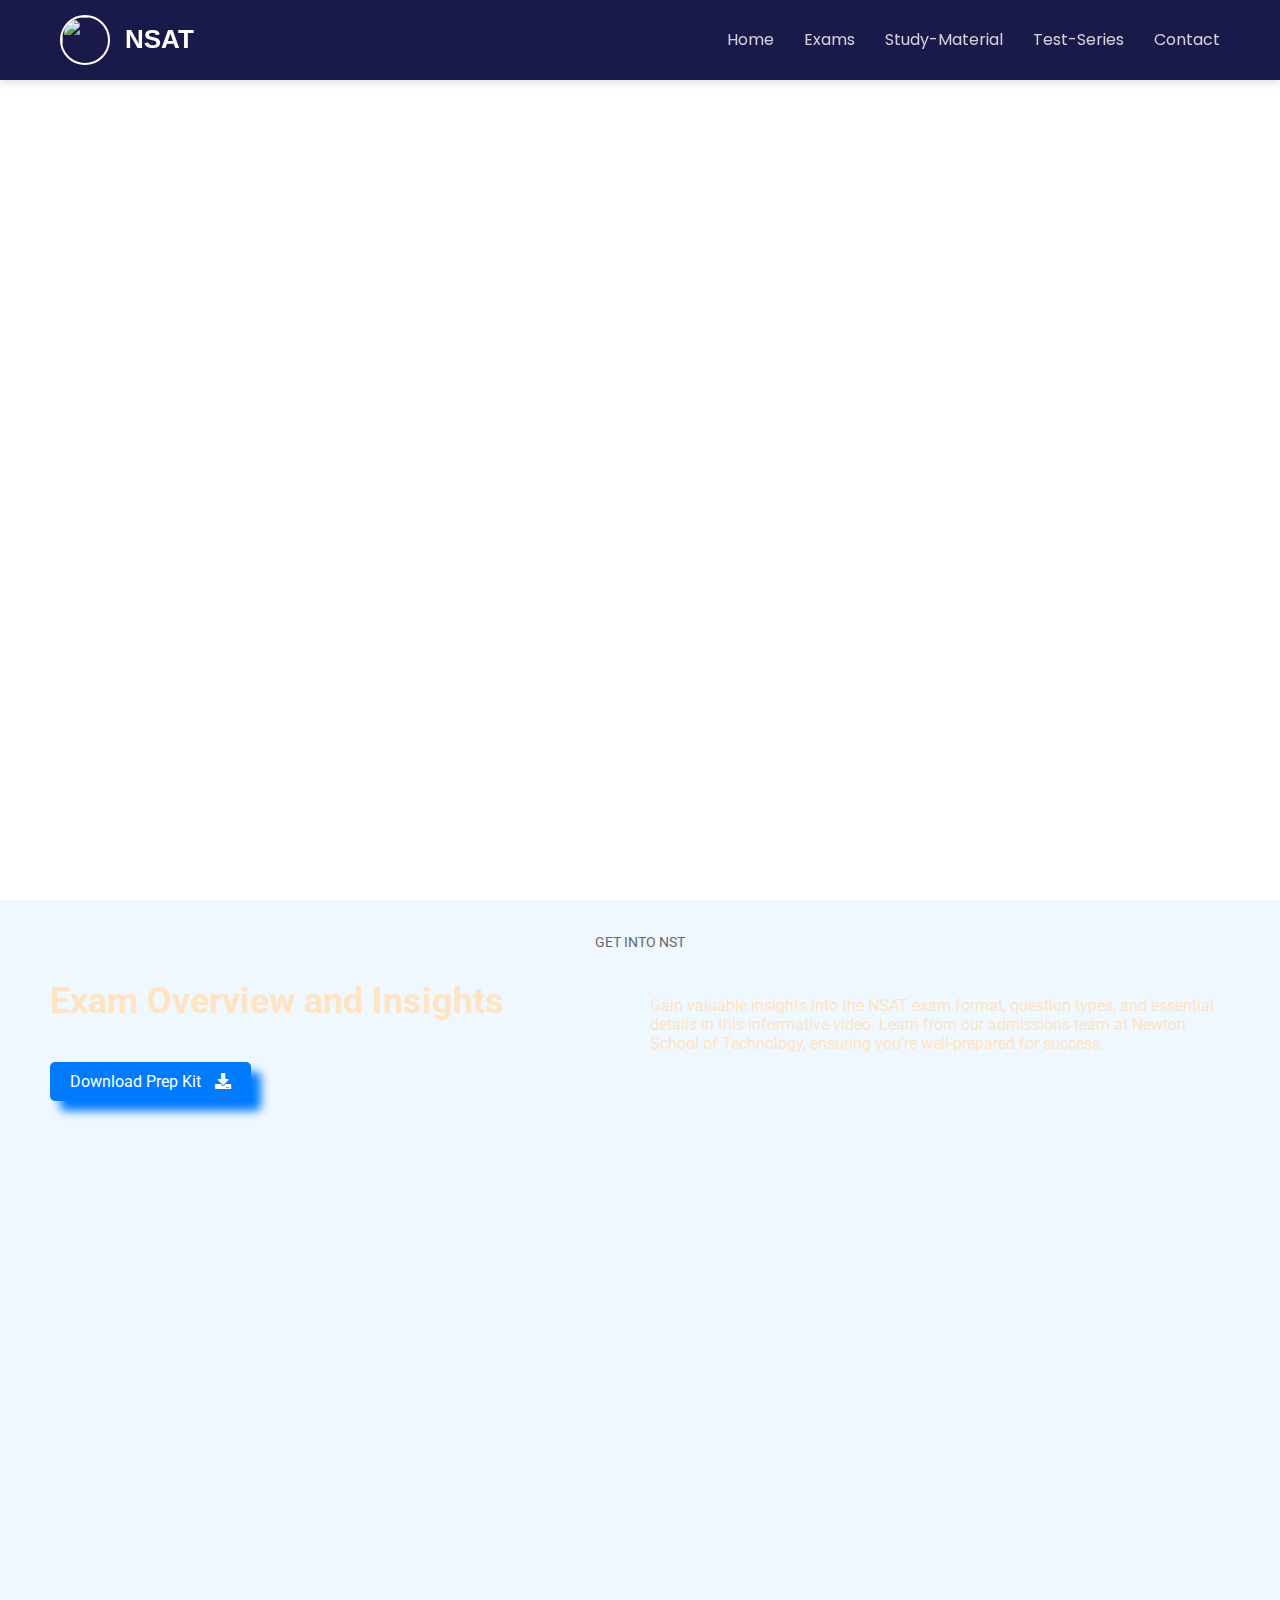
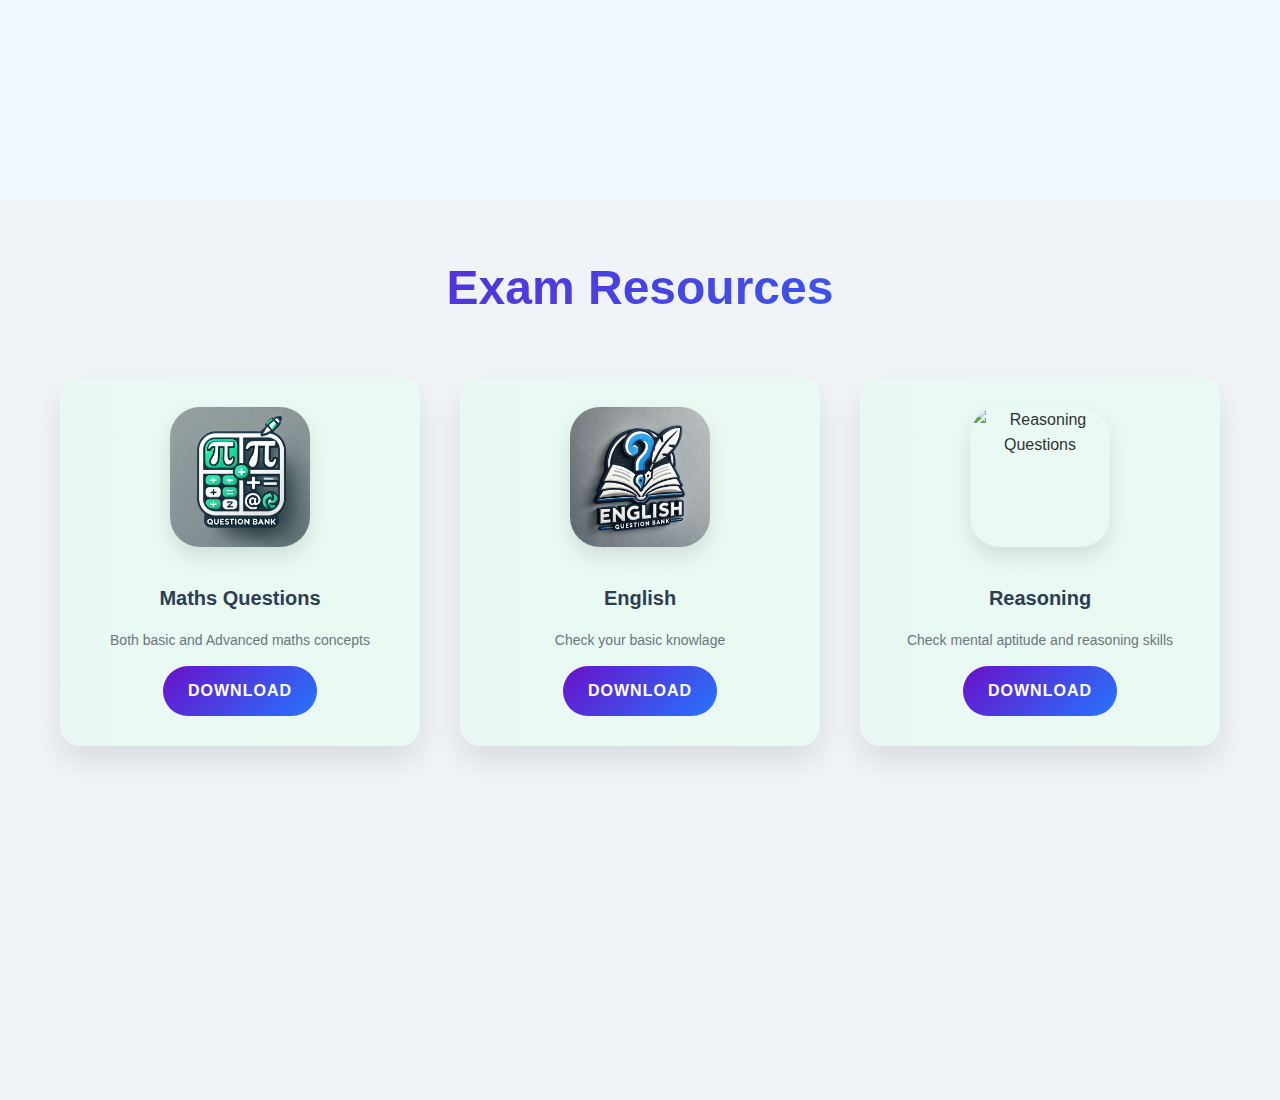
==== index.html @ 4c323e31 "dur kar diya logo ko" ====
<!DOCTYPE html>
<html lang="en">
<head>
    <meta charset="UTF-8">
    <meta name="viewport" content="width=device-width, initial-scale=1.0">
    <title>Exams</title>
    <link href="https://fonts.googleapis.com/css2?family=Poppins:wght@300;400;600&display=swap" rel="stylesheet">
    <link rel="stylesheet" href="styles.css">

</head>
<body>
    <section>
        <header>
            <nav class="navbar">
                <div class="navbar-content">
                    <div class="logo">
                        <img src="NST logo.png" class="logo-img">
                        NSAT
                    </div>
                    <div class="nav-links">
                        <a href="#">Home</a>
                        <div class="exams-link">
                            <a href="#">Exams</a>
                            <div class="exams-dropdown">
                                <a href="#">JEE</a>
                                <a href="#">NEET</a>
                                <a href="#">VITEE</a>
                                <a href="#">UGEE</a>
                                <a href="#">Scalar</a>
                                <a href="#">Other Exams</a>
                            </div>
                        </div>
                        <div class="exams-link">
                            <a href="#">Study-Material</a>
                            <div class="exams-dropdown">
                                <a href="#">Maths</a>
                                <a href="#">English</a>
                                <a href="#">Reasoning</a>
                                <a href="#">Physics</a>
                                <a href="#">Chemistry</a>
                            </div>
                        </div>
                        <a href="#">Test-Series</a>
                        <a href="contact.html">Contact</a>
                    </div>
                </div>
            </nav>
            <video autoplay muted loop id="video1">
                <source src="27725-365890983.mp4" type="video/mp4">
            </video>
        </header>
        <h1 class="title">Hola Future Engineers</h1>
    </section>
    <section>
        <iframe src="page2.html"></iframe>
    </section>
    <section>
        <iframe src="page3.html"></iframe>
    </section>
</body>
</html>
---- styles.css ----
* {
    margin: 0;
    padding: 0;
    box-sizing: border-box;
}
body {
    font-family: 'Poppins', sans-serif;
    color: #333;
    line-height: 1.6;
}
.navbar {
    background-color: #1a1a4a;
    box-shadow: 0 4px 6px rgba(0,0,0,0.1);
    position: fixed;
    width: 100%;
    top: 0;
    left: 0;
    z-index: 1000;
}
.navbar-content {
    max-width: 1200px;
    margin: 0 auto;
    display: flex;
    justify-content: space-between;
    align-items: center;
    padding: 15px 20px;
}
.logo {
    display: flex;
    align-items: center;
    gap: 15px;
    color: white;
    font-weight: 600;
    font-size: 26px;
    font-family: Arial;
}
.logo-img {
    width: 50px;
    height: 50px;
    border-radius: 50%;
    object-fit: cover;
    border: 2px solid white;
}
.nav-links {
    display: flex;
    align-items: center;
    gap: 30px;
    
}
.nav-links > div {
    position: relative;
}
.nav-links a {
    color: rgba(255,255,255,0.8);
    text-decoration: none;
    font-weight: 400;
    transition: all 0.3s ease;
    position: relative;
    padding: 10px 0;
}
.nav-links a:hover {
    color: white;
}
.nav-links a::after {
    content: '';
    position: absolute;
    width: 0;
    height: 2px;
    bottom: 0;
    left: 50%;
    background-color: #4CAF50;
    transition: all 0.3s ease;
}
.nav-links a:hover::after {
    width: 100%;
    left: 0;
}
.exams-dropdown {
    display: none;
    position: absolute;
    top: 100%;
    left: 0;
    min-width: 220px;
    background-color: white;
    border-radius: 10px;
    box-shadow: 0 10px 20px rgba(0,0,0,0.15);
    overflow: hidden;
    animation: dropdown-slide 0.3s ease;
    transform-origin: top center;
    z-index: 1000;

}
@keyframes dropdown-slide {
    from {
        opacity: 0;
        transform: scaleY(0.8);
    }
    to {
        opacity: 1;
        transform: scaleY(1);
    }
}
.nav-links .exams-link:hover .exams-dropdown {
    display: block;
}
.exams-dropdown a {
    display: flex;
    align-items: center;
    padding: 12px 20px;
    color: #333;
    transition: all 0.3s ease;
    text-decoration: none;
}
.exams-dropdown a:hover {
    background-color: #f0f0f0;
    color: #1a1a4a;
}
.exams-dropdown a::after {
    display: none;
}
#video1 {
    position: fixed;
    right: 0;
    bottom: 0;
    min-width: 100%;
    min-height: 100%;
    z-index: -1;
}
.title {
    position: absolute;
    top: 50%;
    left: 50%;
    transform: translate(-50%, -50%);
    font-size: 130px;
    -webkit-text-stroke: 1px #fff;
    color: transparent;
    background-image: linear-gradient(#fff, #fff);
    background-repeat: no-repeat;
    background-clip:text;
    background-position: -750px 0;
    animation: backcolor 5s linear infinite alternate;
}
@keyframes backcolor { 
    100% { background-position: 750px 0; } 
}
section {
    height: 100vh; /* Full screen height for smooth scrolling */
    display: flex;
    align-items: center;
    justify-content: center;
    scroll-snap-align: start;
}
html {
    scroll-snap-type: y mandatory; /* Enable scroll snapping */
    scroll-behavior: smooth;
}
iframe {
    width: 100%;
    height: 100vh;
    border: none;
}
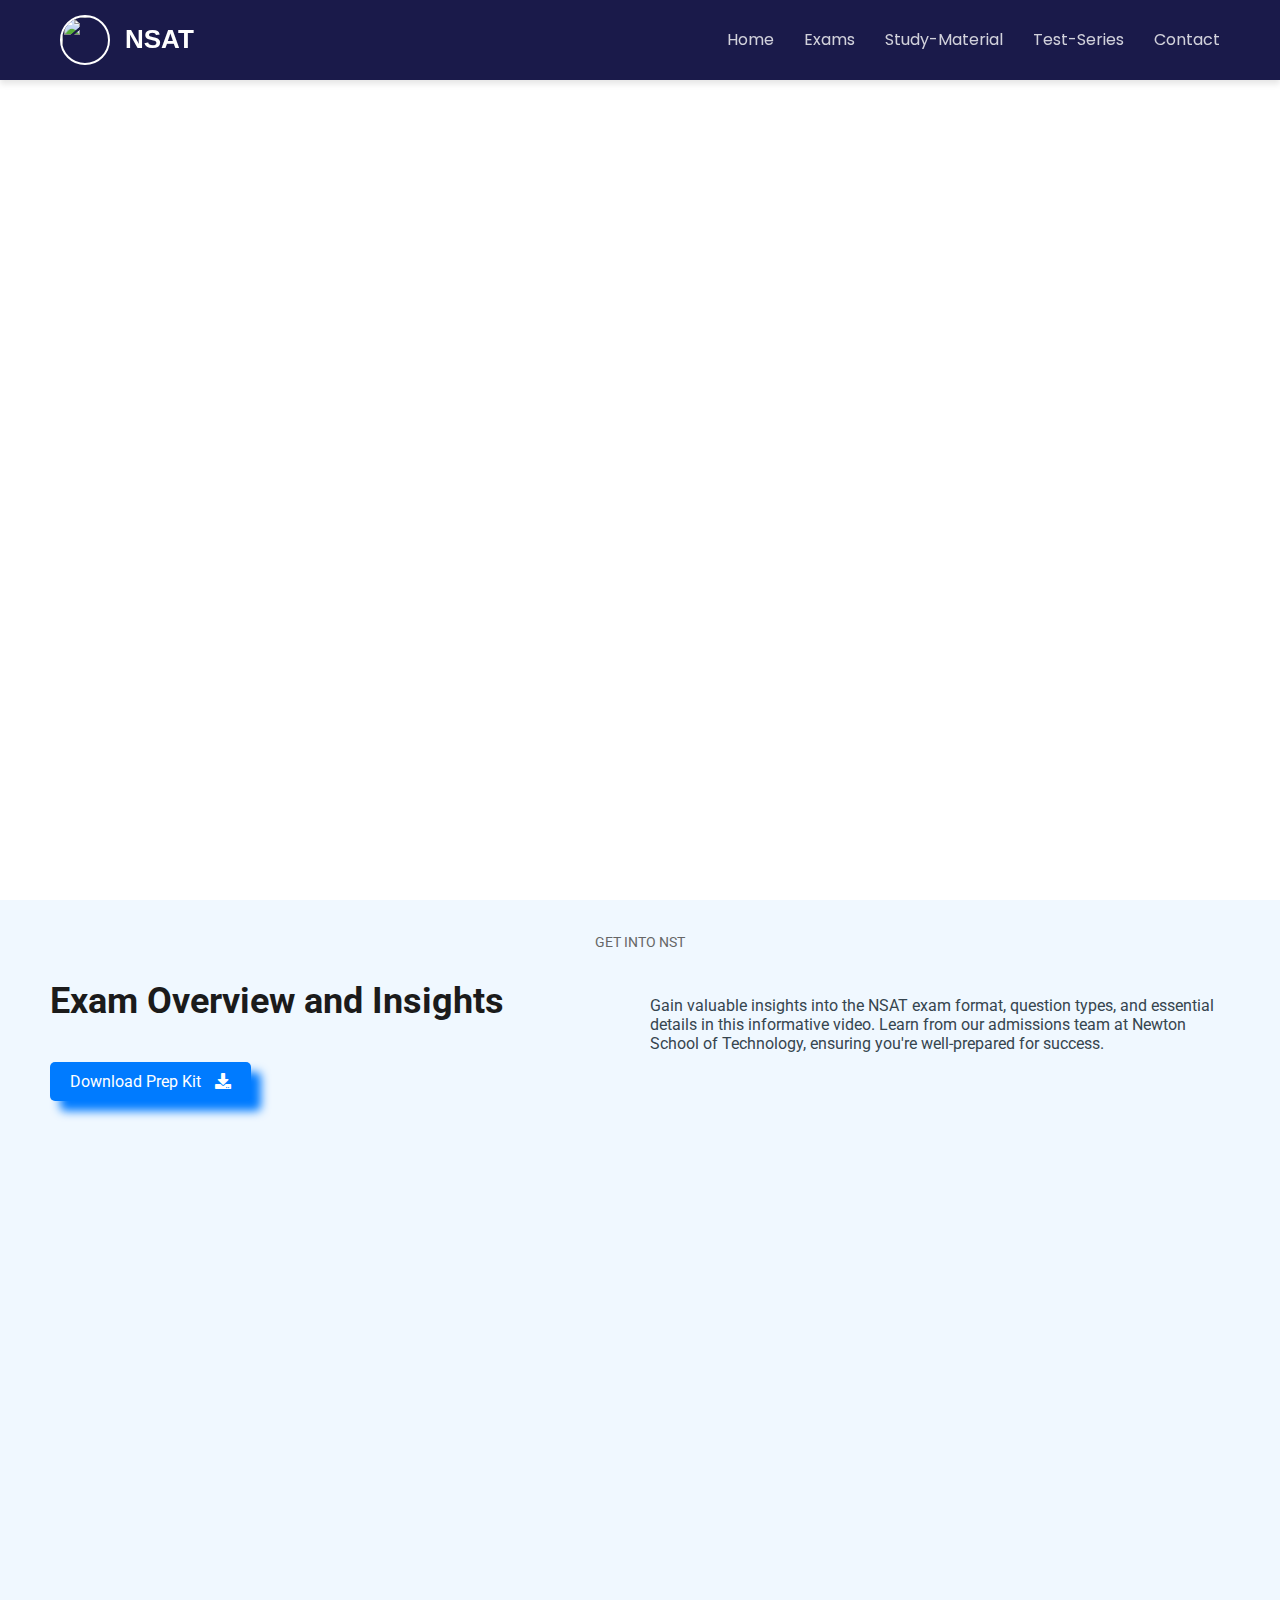
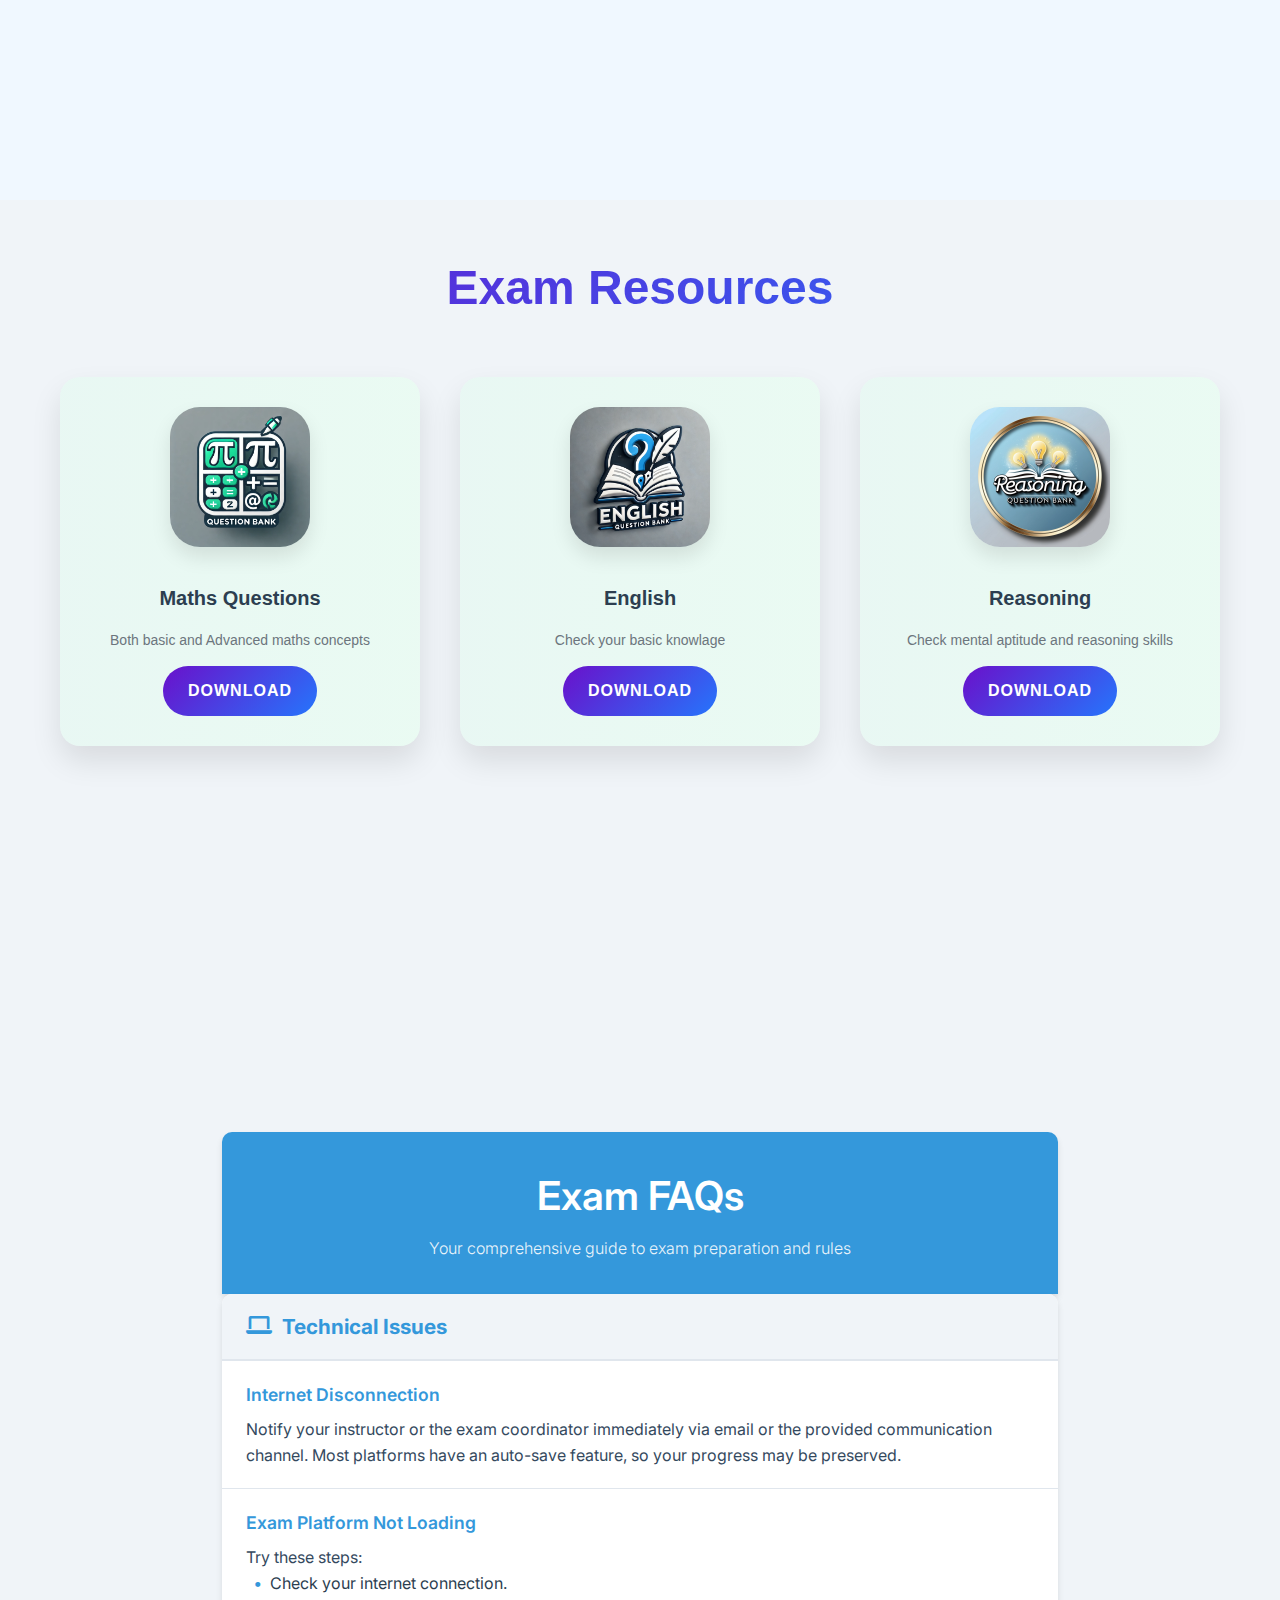
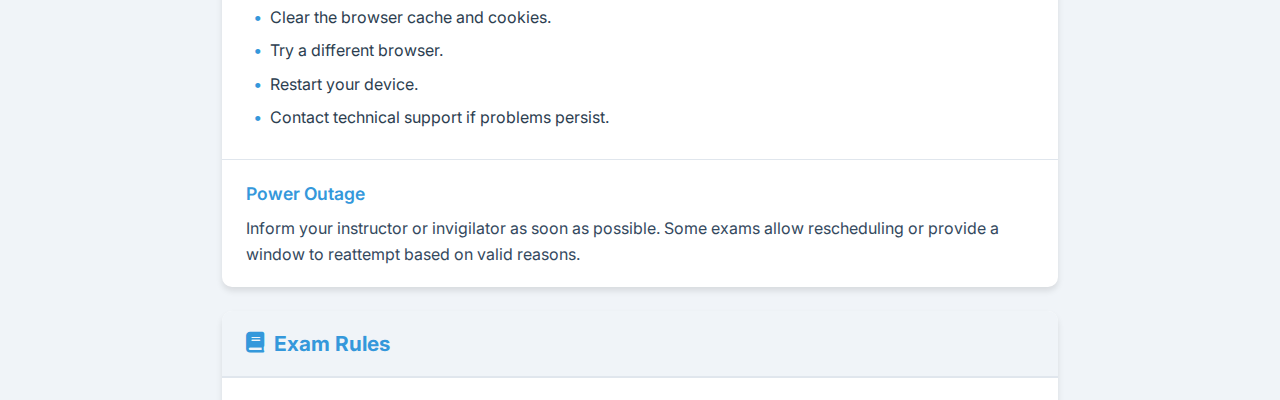
==== commit 913f39cf: "addend new things" ====
--- a/index.html
+++ b/index.html
@@ -9,6 +9,7 @@
 
 </head>
 <body>
+    <!-- First Section: Content from index.html -->
     <section>
         <header>
             <nav class="navbar">
@@ -22,12 +23,11 @@
                         <div class="exams-link">
                             <a href="#">Exams</a>
                             <div class="exams-dropdown">
-                                <a href="#">JEE</a>
-                                <a href="#">NEET</a>
-                                <a href="#">VITEE</a>
-                                <a href="#">UGEE</a>
-                                <a href="#">Scalar</a>
-                                <a href="#">Other Exams</a>
+                                <a href="comming_soon1.html">JEE</a>
+                                <a href="comming_soon1.html">NEET</a>
+                                <a href="comming_soon1.html">VITEE</a>
+                                <a href="comming_soon1.html">UGEE</a>
+                                <a href="comming_soon1.html">Other Exams</a>
                             </div>
                         </div>
                         <div class="exams-link">
@@ -51,11 +51,17 @@
         </header>
         <h1 class="title">Hola Future Engineers</h1>
     </section>
+
+    <!-- Second Section: Embeds page2.html -->
     <section>
         <iframe src="page2.html"></iframe>
     </section>
     <section>
         <iframe src="page3.html"></iframe>
     </section>
+    <section>
+        <iframe src="page4.html"></iframe>
+    </section>
+    
 </body>
 </html>
--- a/styles.css
+++ b/styles.css
@@ -134,7 +134,7 @@
     font-size: 130px;
     -webkit-text-stroke: 1px #fff;
     color: transparent;
-    background-image: linear-gradient(#fff, #fff);
+    background-image: linear-gradient(#FFFFF0,#FFFDD0);
     background-repeat: no-repeat;
     background-clip:text;
     background-position: -750px 0;
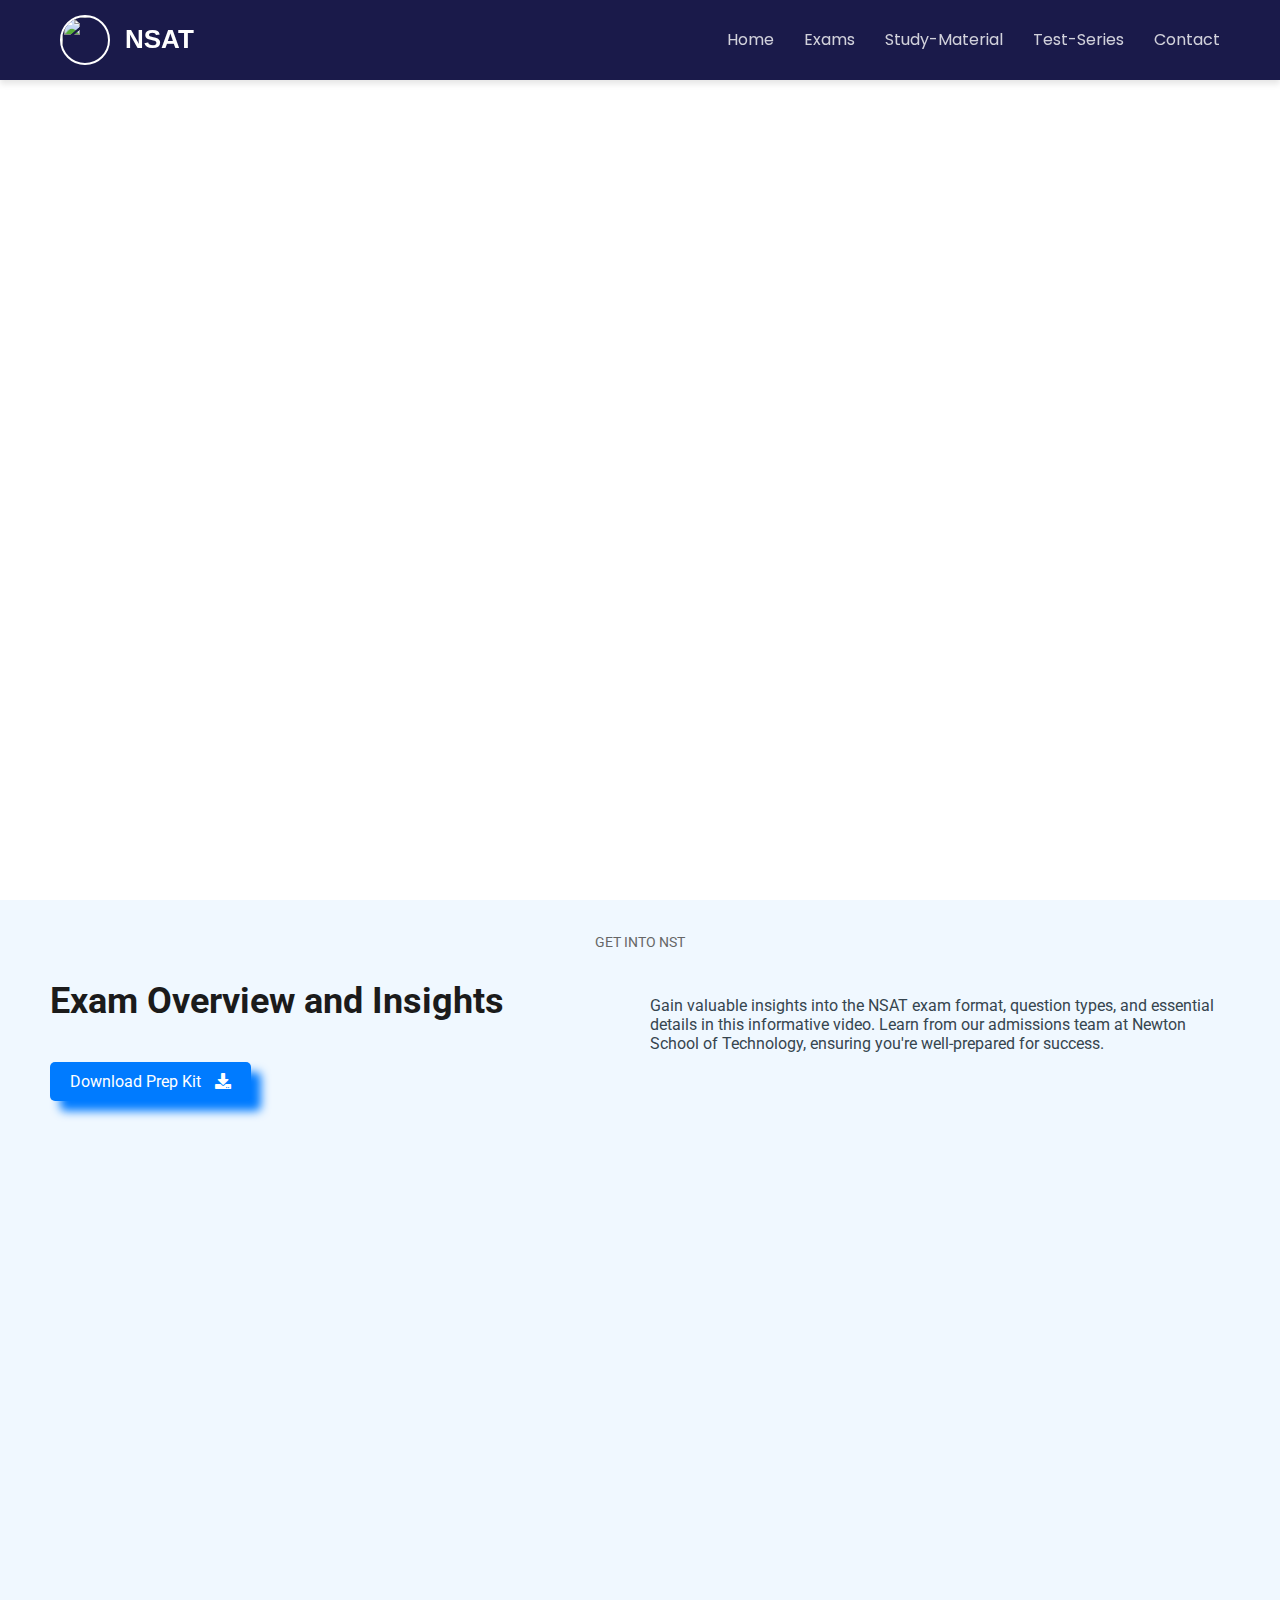
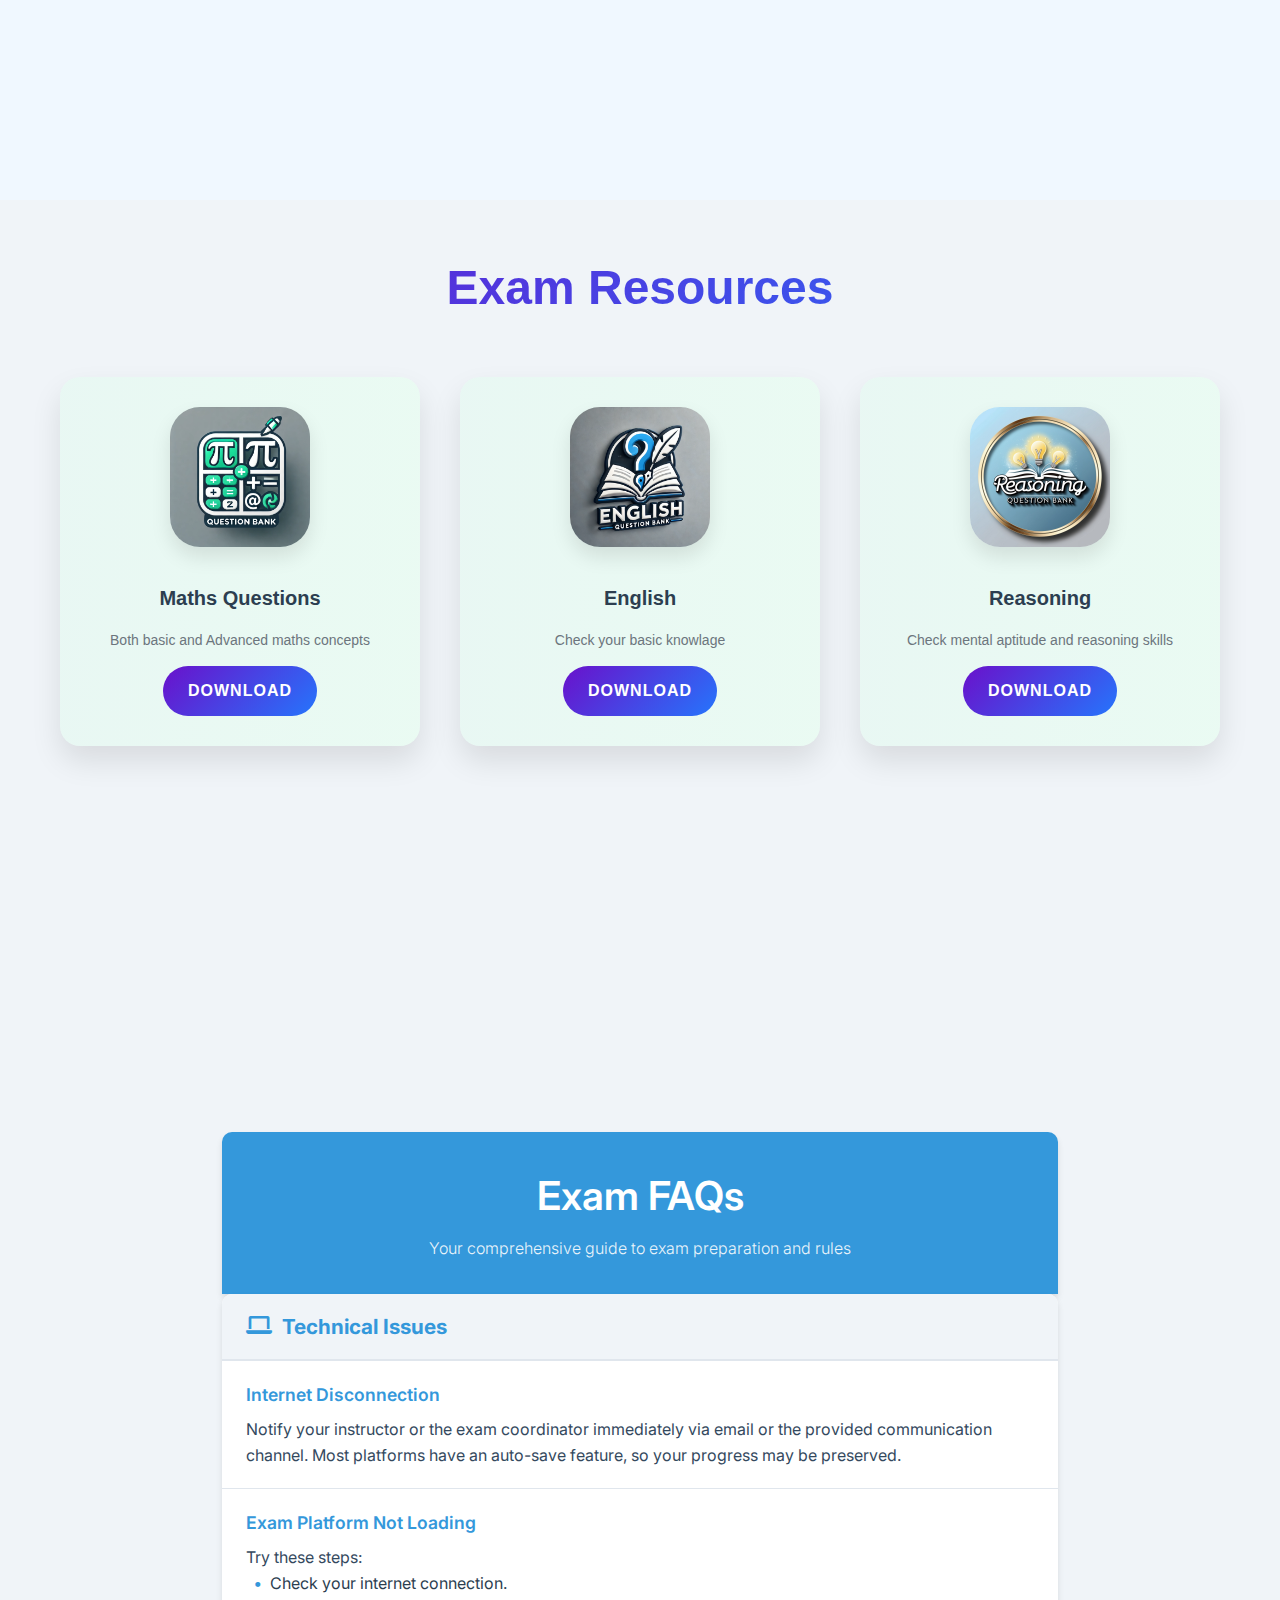
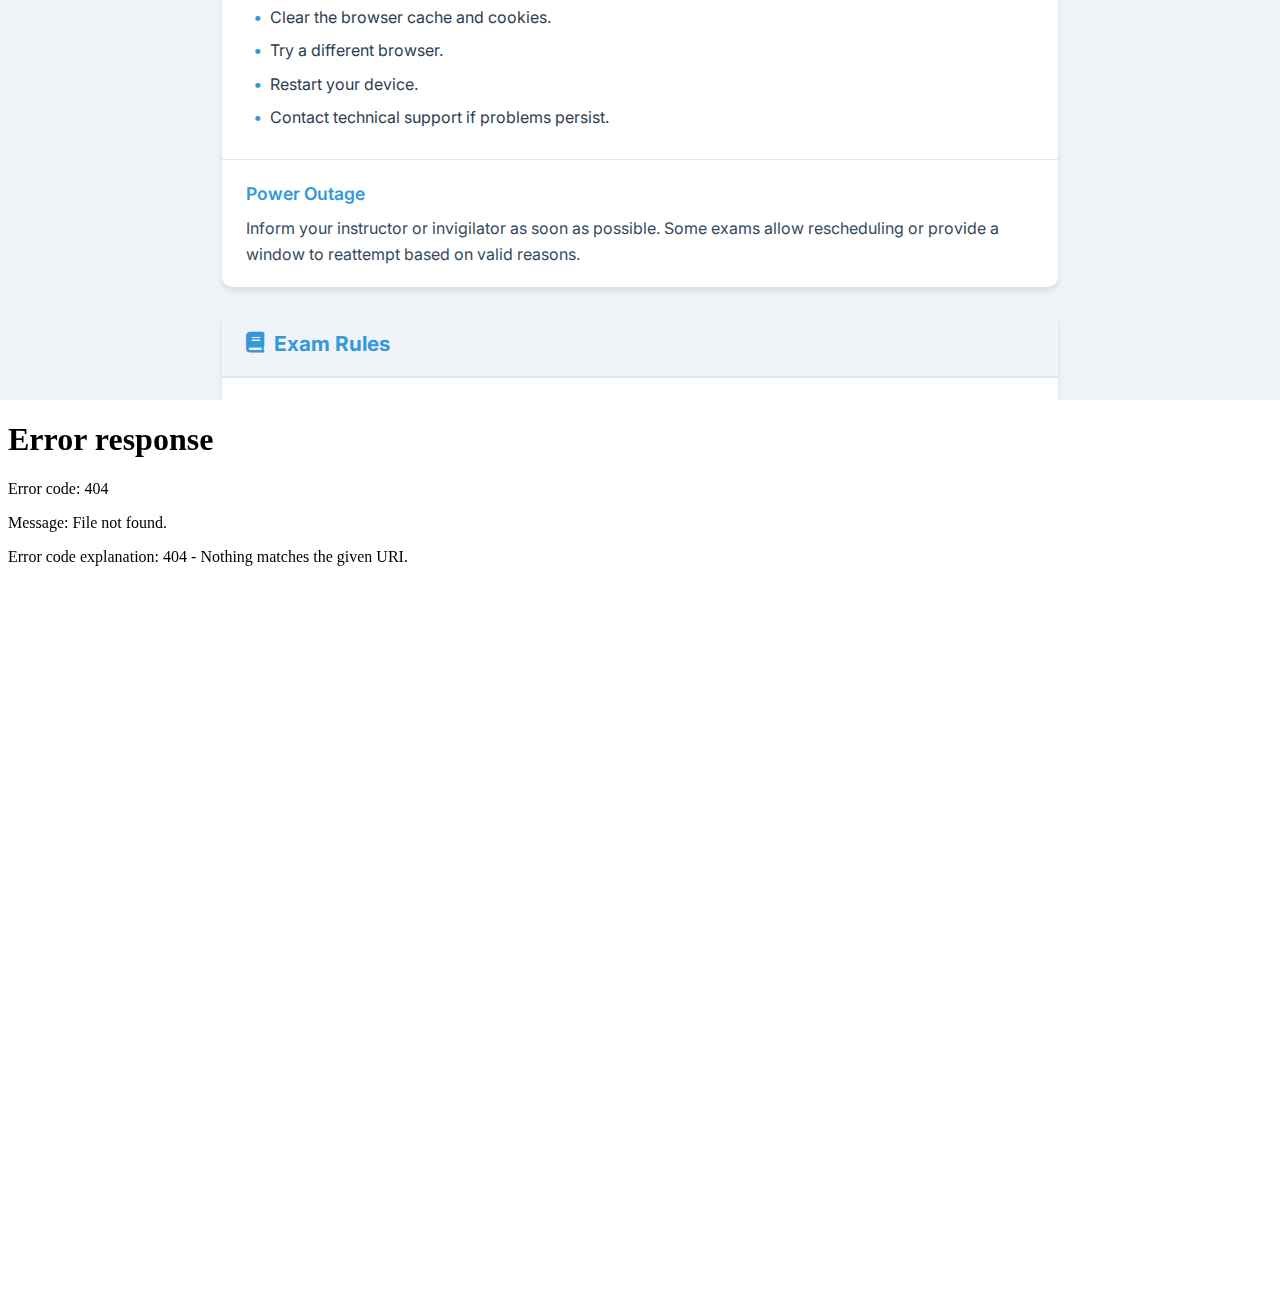
==== commit 4491e324: "dekh lo ek bar" ====
--- a/index.html
+++ b/index.html
@@ -9,7 +9,6 @@
 
 </head>
 <body>
-    <!-- First Section: Content from index.html -->
     <section>
         <header>
             <nav class="navbar">
@@ -19,7 +18,7 @@
                         NSAT
                     </div>
                     <div class="nav-links">
-                        <a href="#">Home</a>
+                        <a>Home</a>
                         <div class="exams-link">
                             <a href="#">Exams</a>
                             <div class="exams-dropdown">
@@ -40,7 +39,7 @@
                                 <a href="#">Chemistry</a>
                             </div>
                         </div>
-                        <a href="#">Test-Series</a>
+                        <a href="test_series.html">Test-Series</a>
                         <a href="contact.html">Contact</a>
                     </div>
                 </div>
@@ -51,17 +50,22 @@
         </header>
         <h1 class="title">Hola Future Engineers</h1>
     </section>
-
-    <!-- Second Section: Embeds page2.html -->
     <section>
         <iframe src="page2.html"></iframe>
     </section>
     <section>
         <iframe src="page3.html"></iframe>
     </section>
+
+    <div>
+
     <section>
         <iframe src="page4.html"></iframe>
     </section>
+    <section>
+        <iframe src="page5.html"></iframe>
+    </section>
     
+
 </body>
 </html>
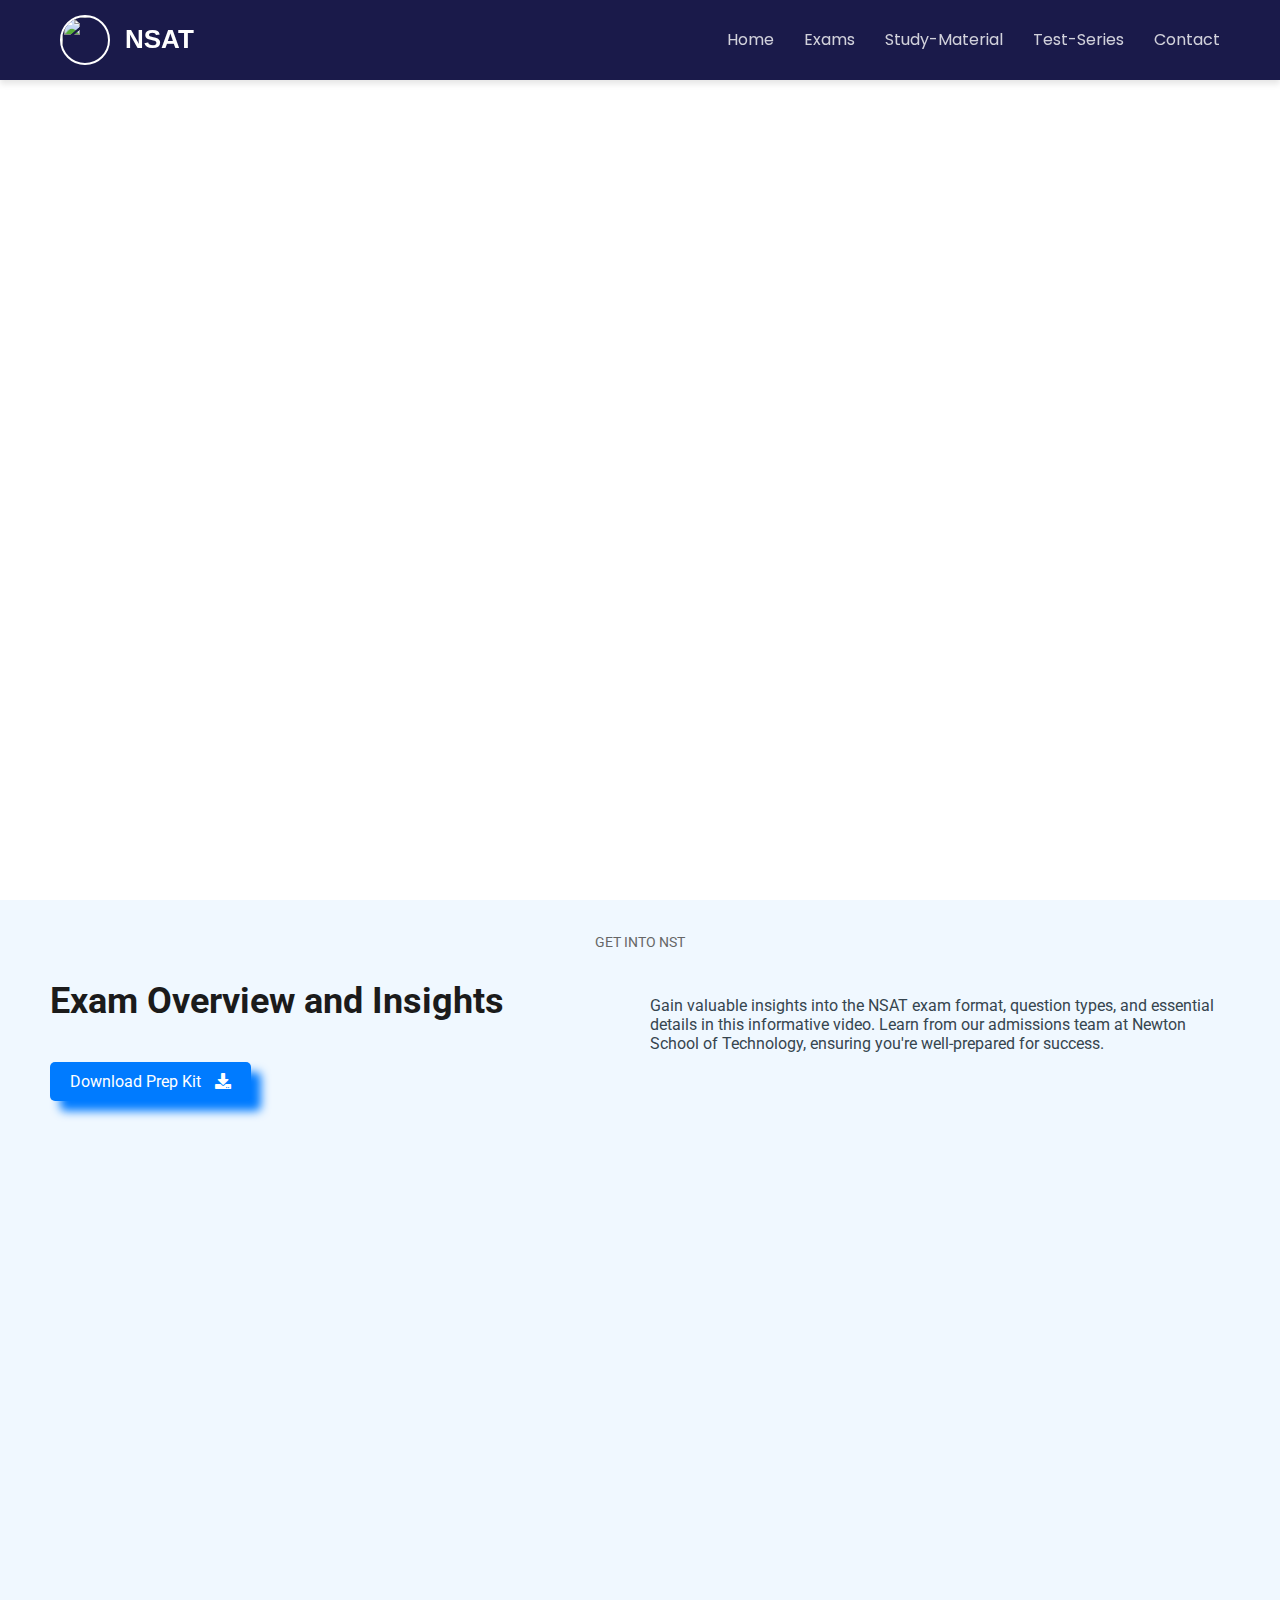
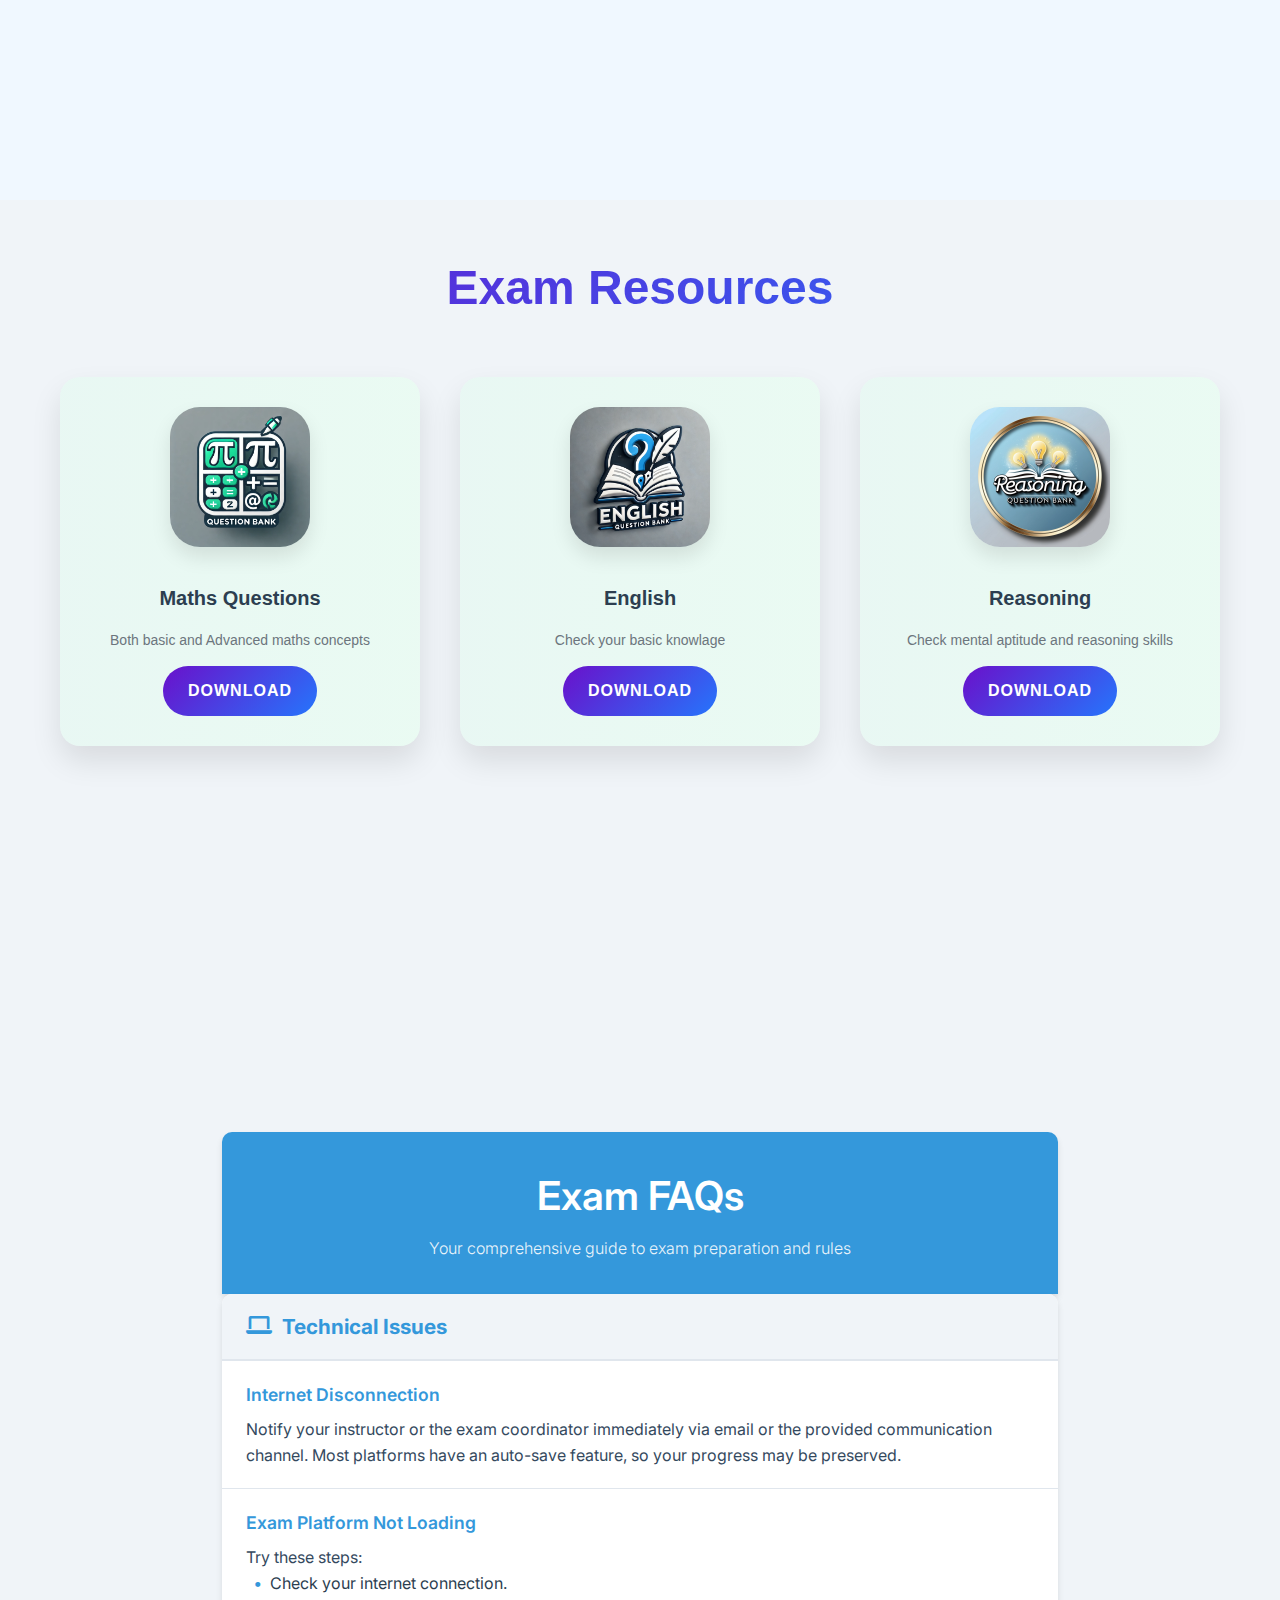
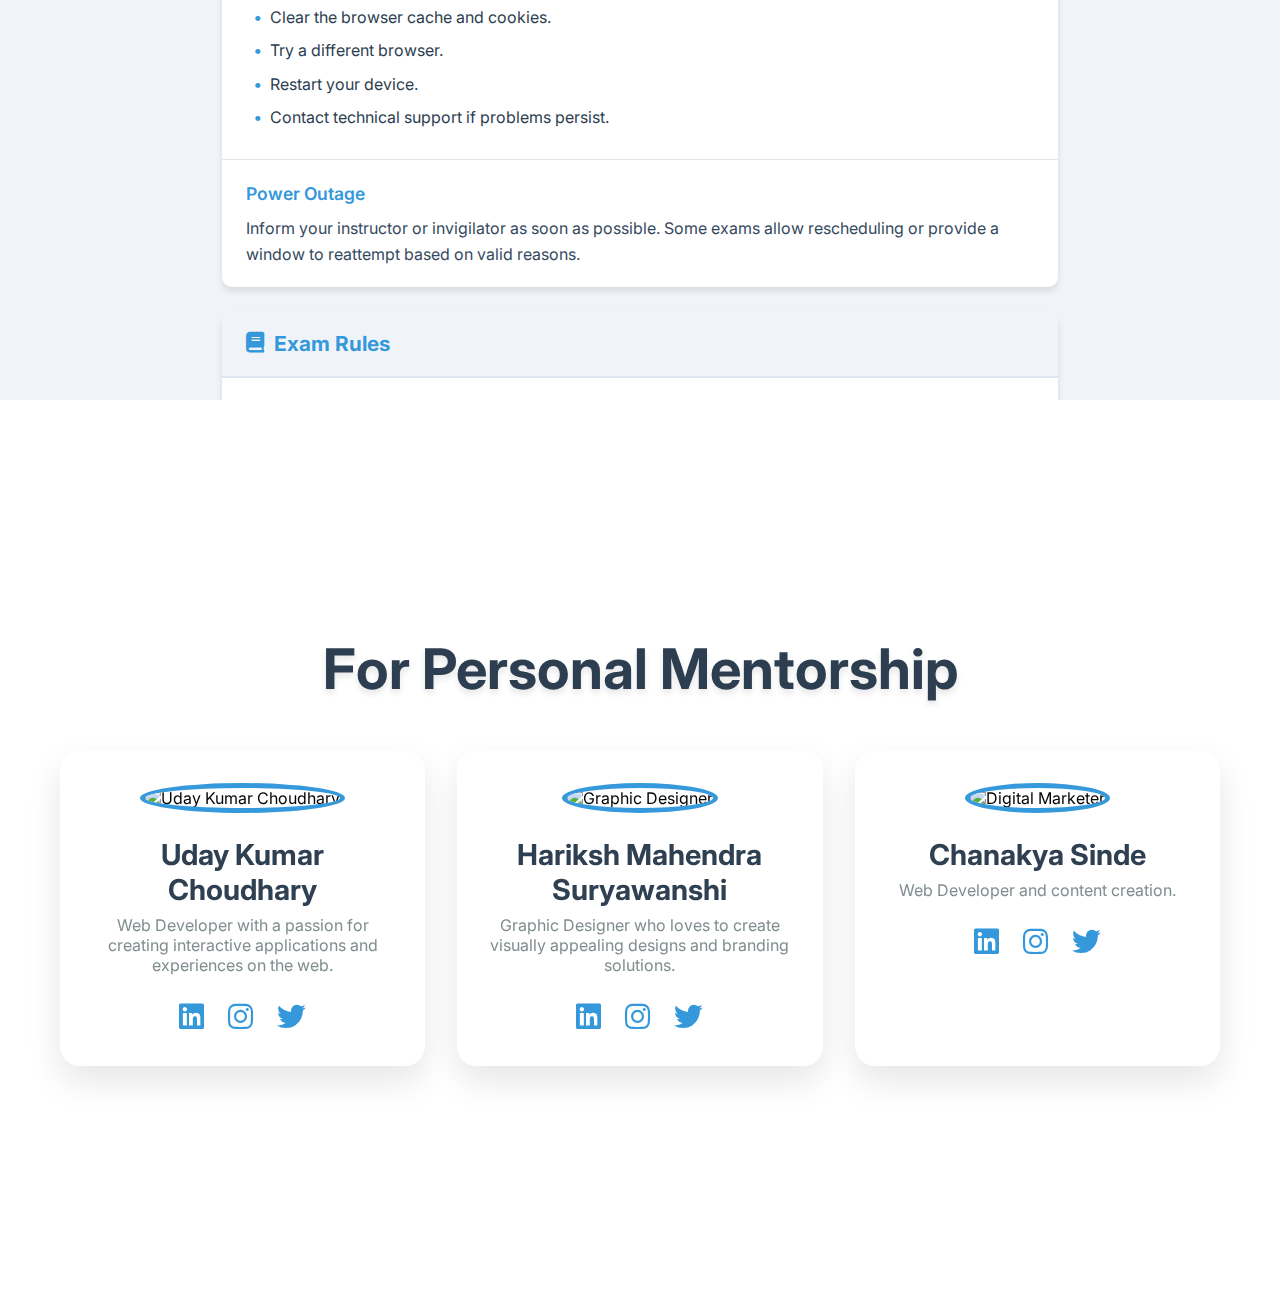
==== commit 6919b7b9: ".." ====
--- a/index.html
+++ b/index.html
@@ -22,21 +22,21 @@
                         <div class="exams-link">
                             <a href="#">Exams</a>
                             <div class="exams-dropdown">
-                                <a href="comming_soon1.html">JEE</a>
-                                <a href="comming_soon1.html">NEET</a>
-                                <a href="comming_soon1.html">VITEE</a>
+                                <a href=jee_main.html>JEE</a>
+                                <a href="neet.html">NEET</a>
+                                <a href="viteee.html">VITEE</a>
                                 <a href="comming_soon1.html">UGEE</a>
-                                <a href="comming_soon1.html">Other Exams</a>
+                            
                             </div>
                         </div>
                         <div class="exams-link">
                             <a href="#">Study-Material</a>
                             <div class="exams-dropdown">
                                 <a href="#">Maths</a>
-                                <a href="#">English</a>
-                                <a href="#">Reasoning</a>
-                                <a href="#">Physics</a>
-                                <a href="#">Chemistry</a>
+                                <a href="english_grammar_pdf_60 (1).pdf">English</a>
+                                <a href="General-Aptitude.pdf">Reasoning</a>
+                                <a href="97_phys.pdf">Physics</a>
+                                <a href="97_chem.pdf">Chemistry</a>
                             </div>
                         </div>
                         <a href="test_series.html">Test-Series</a>
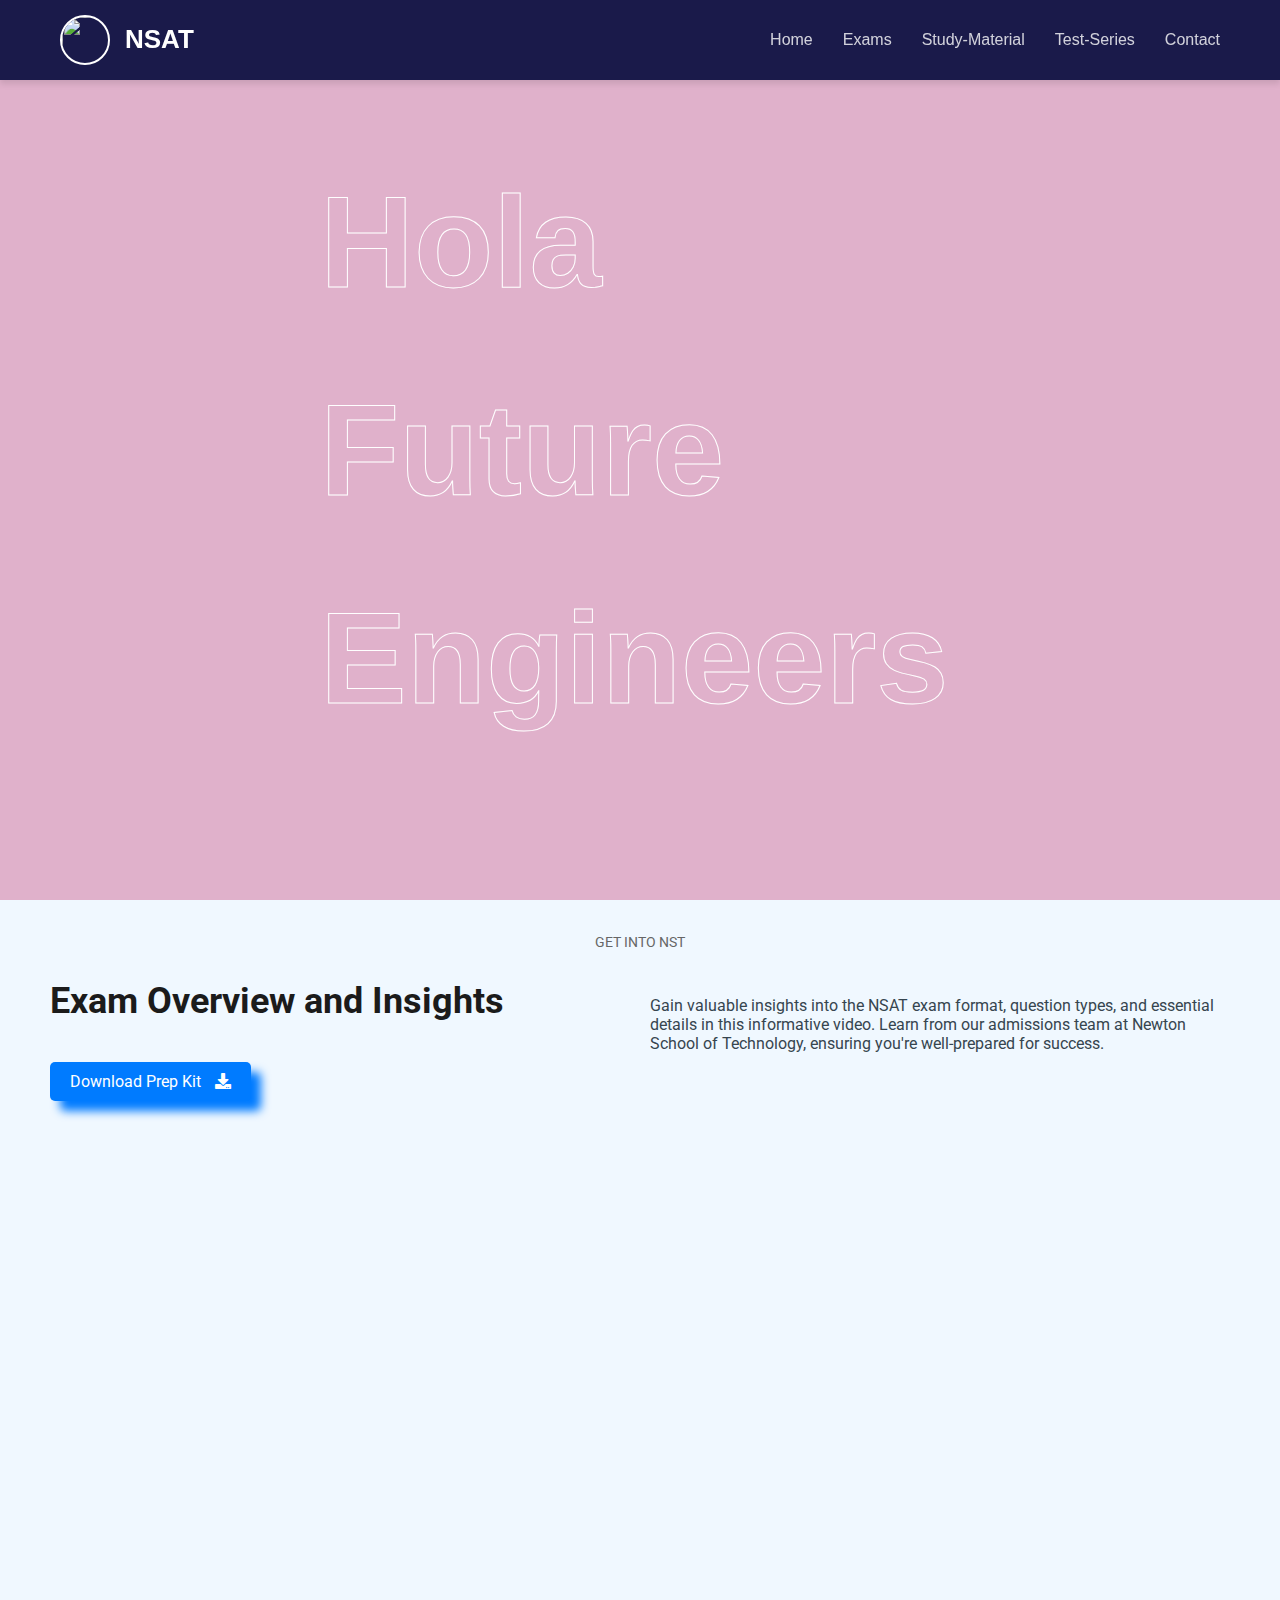
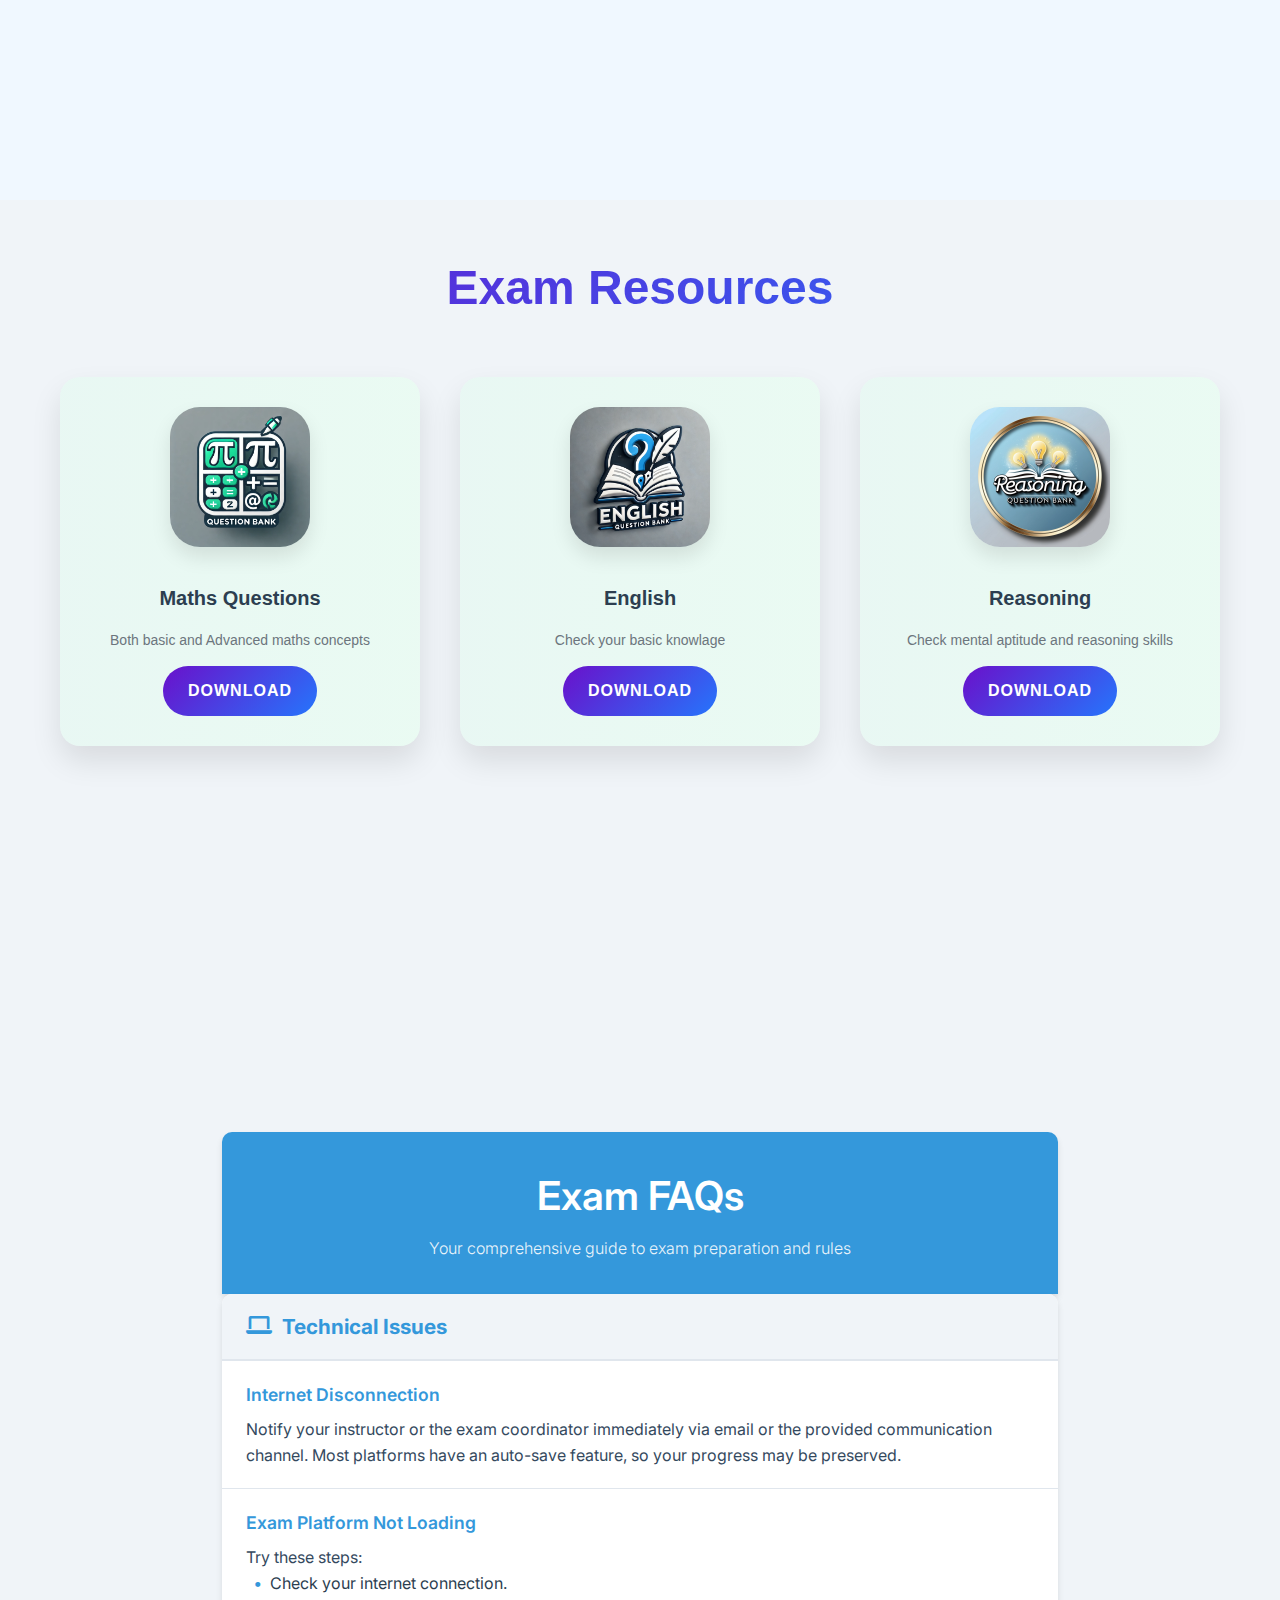
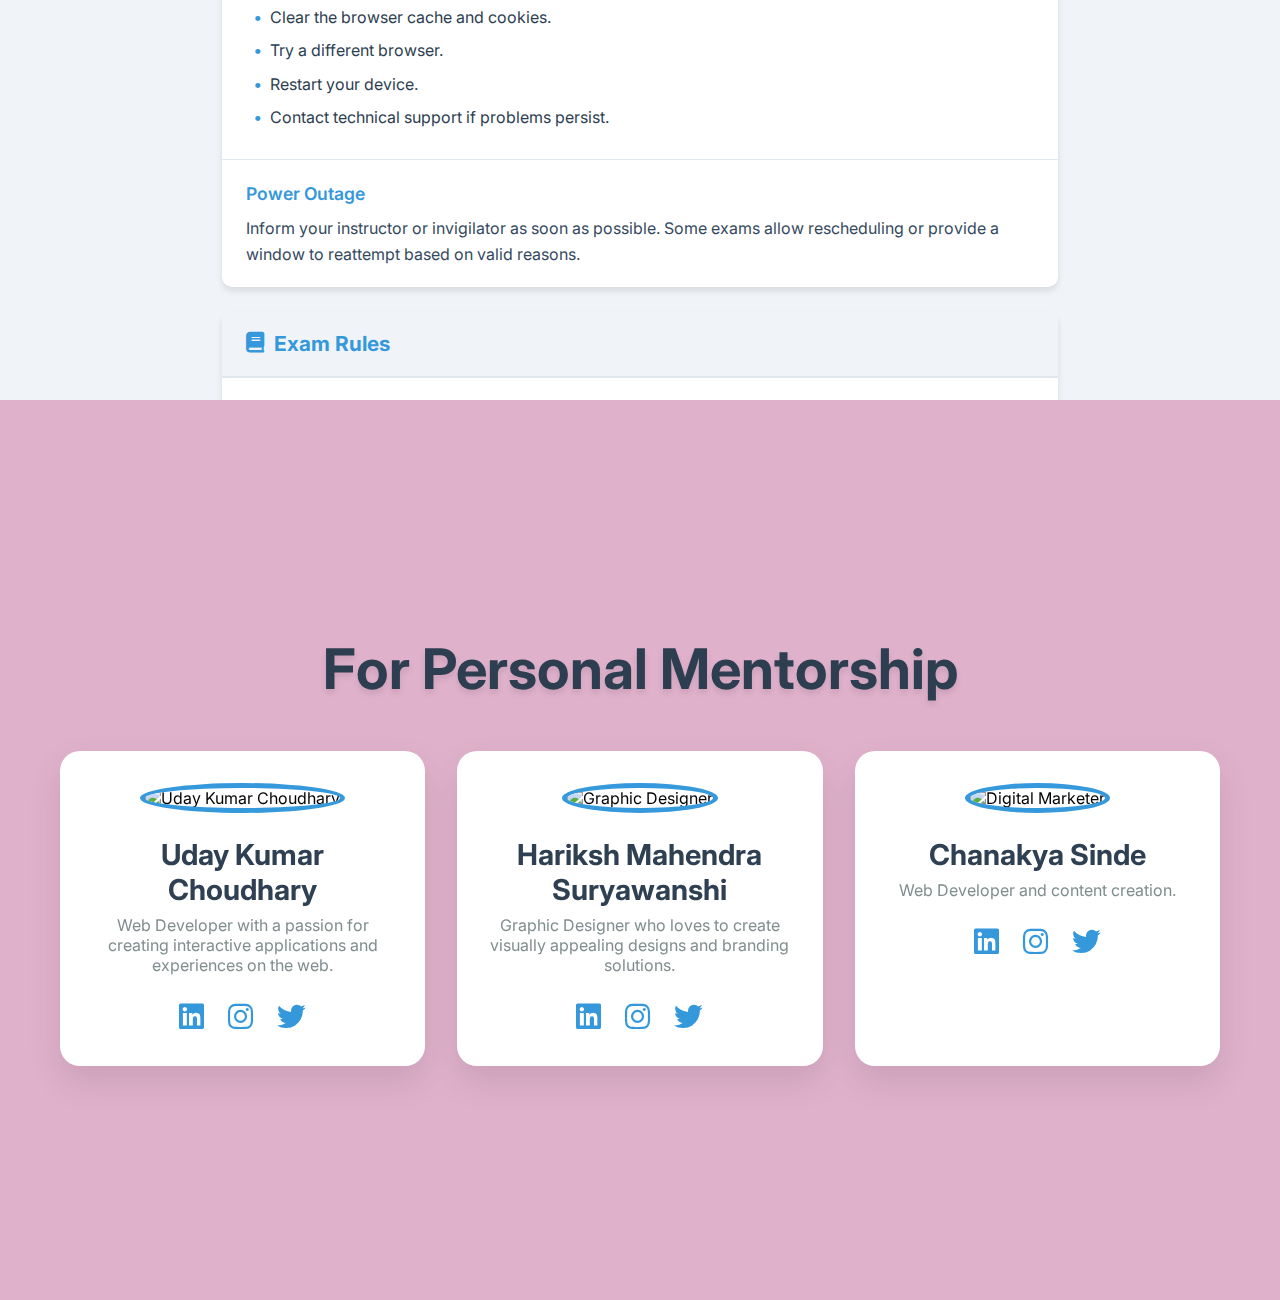
==== commit 382c0d2b: "make some changes" ====
--- a/index.html
+++ b/index.html
@@ -4,7 +4,7 @@
     <meta charset="UTF-8">
     <meta name="viewport" content="width=device-width, initial-scale=1.0">
     <title>Exams</title>
-    <link href="https://fonts.googleapis.com/css2?family=Poppins:wght@300;400;600&display=swap" rel="stylesheet">
+    <!-- <link href="https://fonts.googleapis.com/css2?family=Poppins:wght@300;400;600&display=swap" rel="stylesheet"> -->
     <link rel="stylesheet" href="styles.css">
 
 </head>
@@ -18,13 +18,13 @@
                         NSAT
                     </div>
                     <div class="nav-links">
-                        <a>Home</a>
+                        <a href="#">Home</a>
                         <div class="exams-link">
                             <a href="#">Exams</a>
                             <div class="exams-dropdown">
-                                <a href=jee_main.html>JEE</a>
-                                <a href="neet.html">NEET</a>
-                                <a href="viteee.html">VITEE</a>
+                                <a href="comming_soon1.html">JEE</a>
+                                <a href="comming_soon1.html">NEET</a>
+                                <a href="comming_soon1.html">VITEE</a>
                                 <a href="comming_soon1.html">UGEE</a>
                             
                             </div>
--- a/styles.css
+++ b/styles.css
@@ -7,6 +7,7 @@
     font-family: 'Poppins', sans-serif;
     color: #333;
     line-height: 1.6;
+    background-color:#E0B1CB;
 }
 .navbar {
     background-color: #1a1a4a;
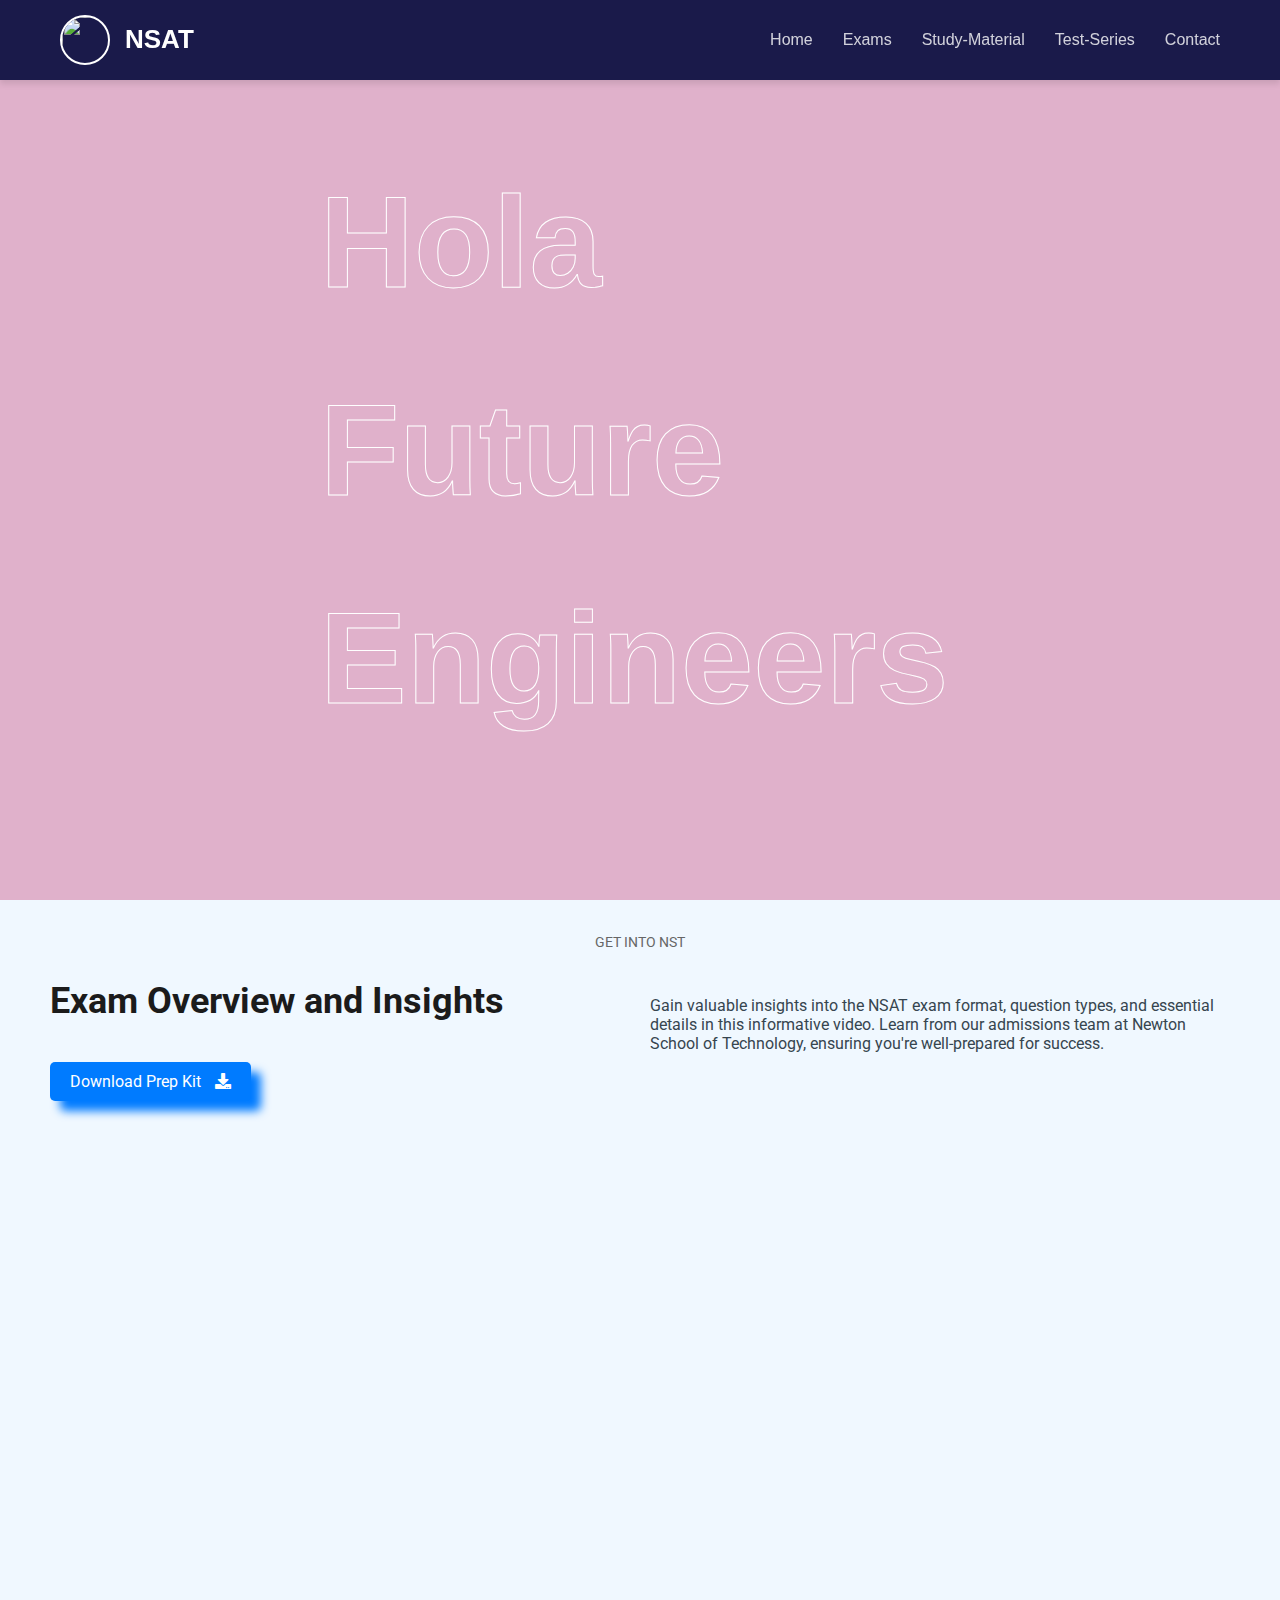
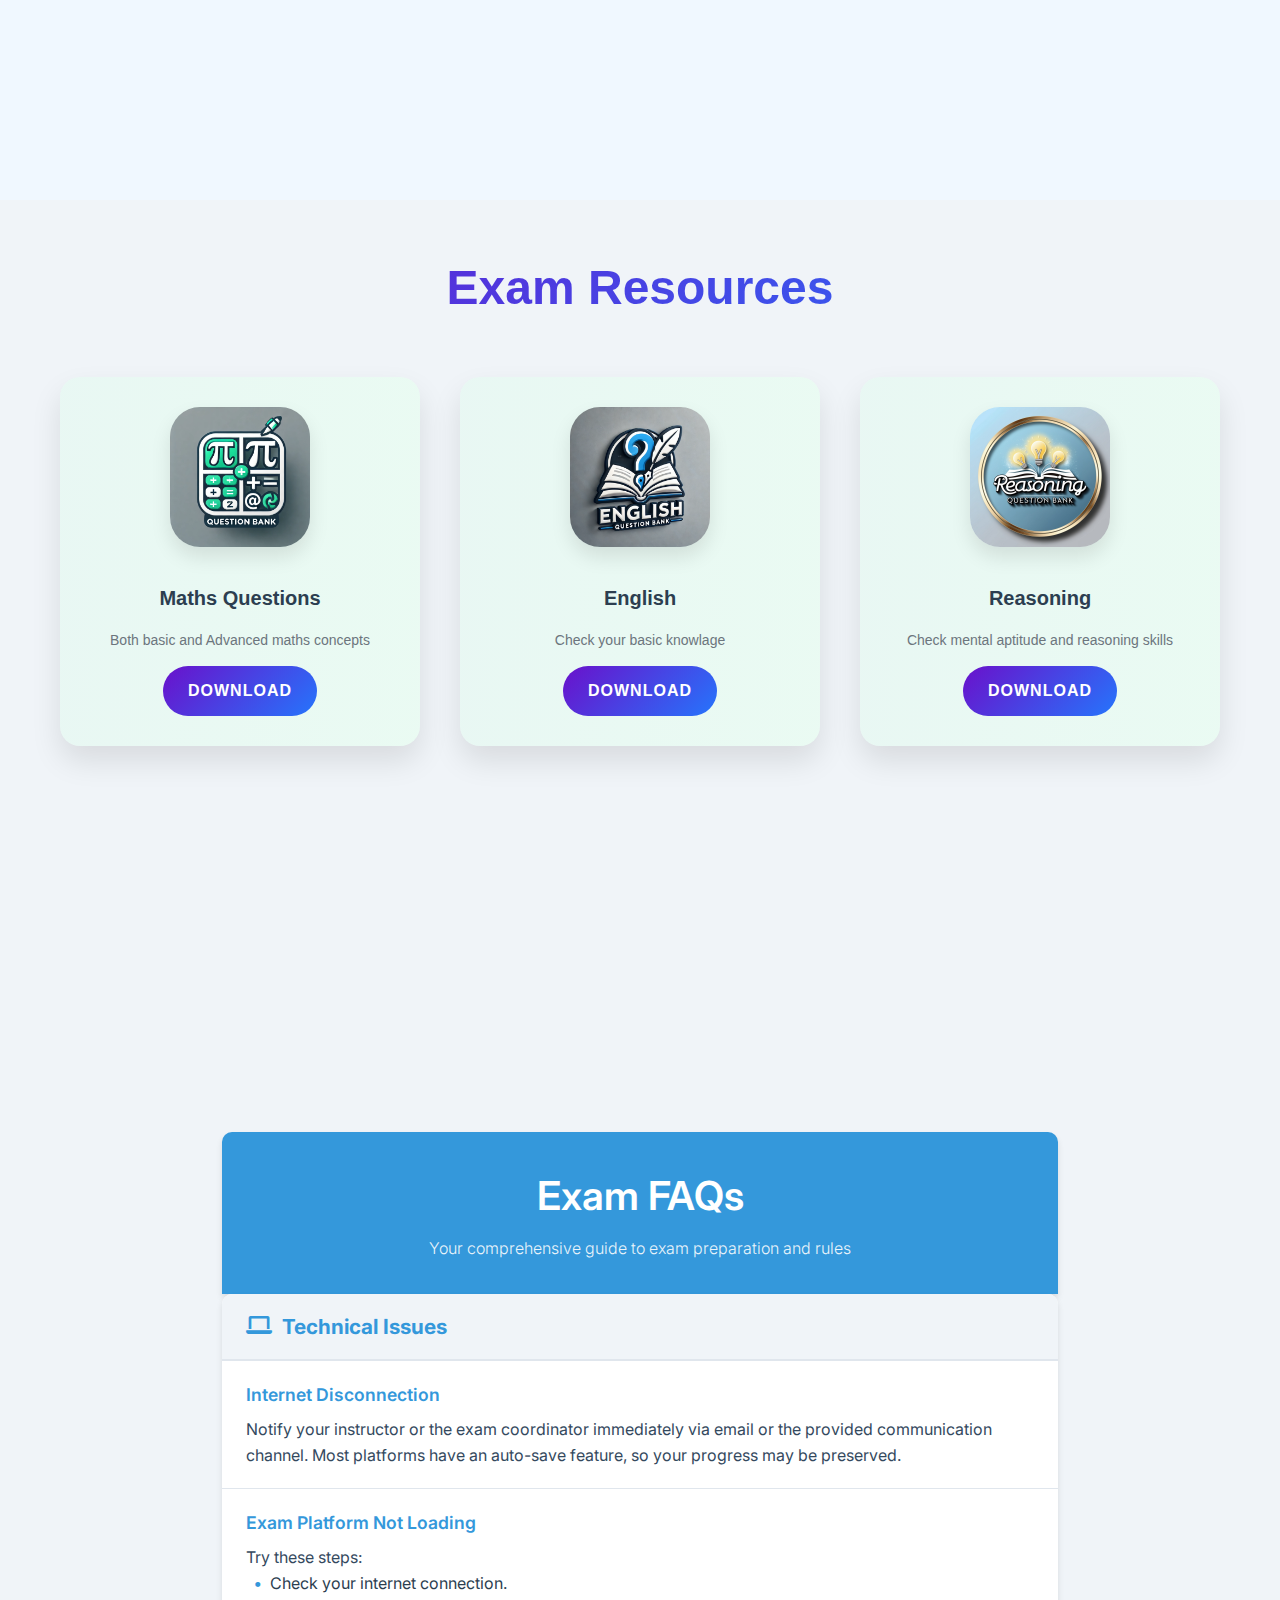
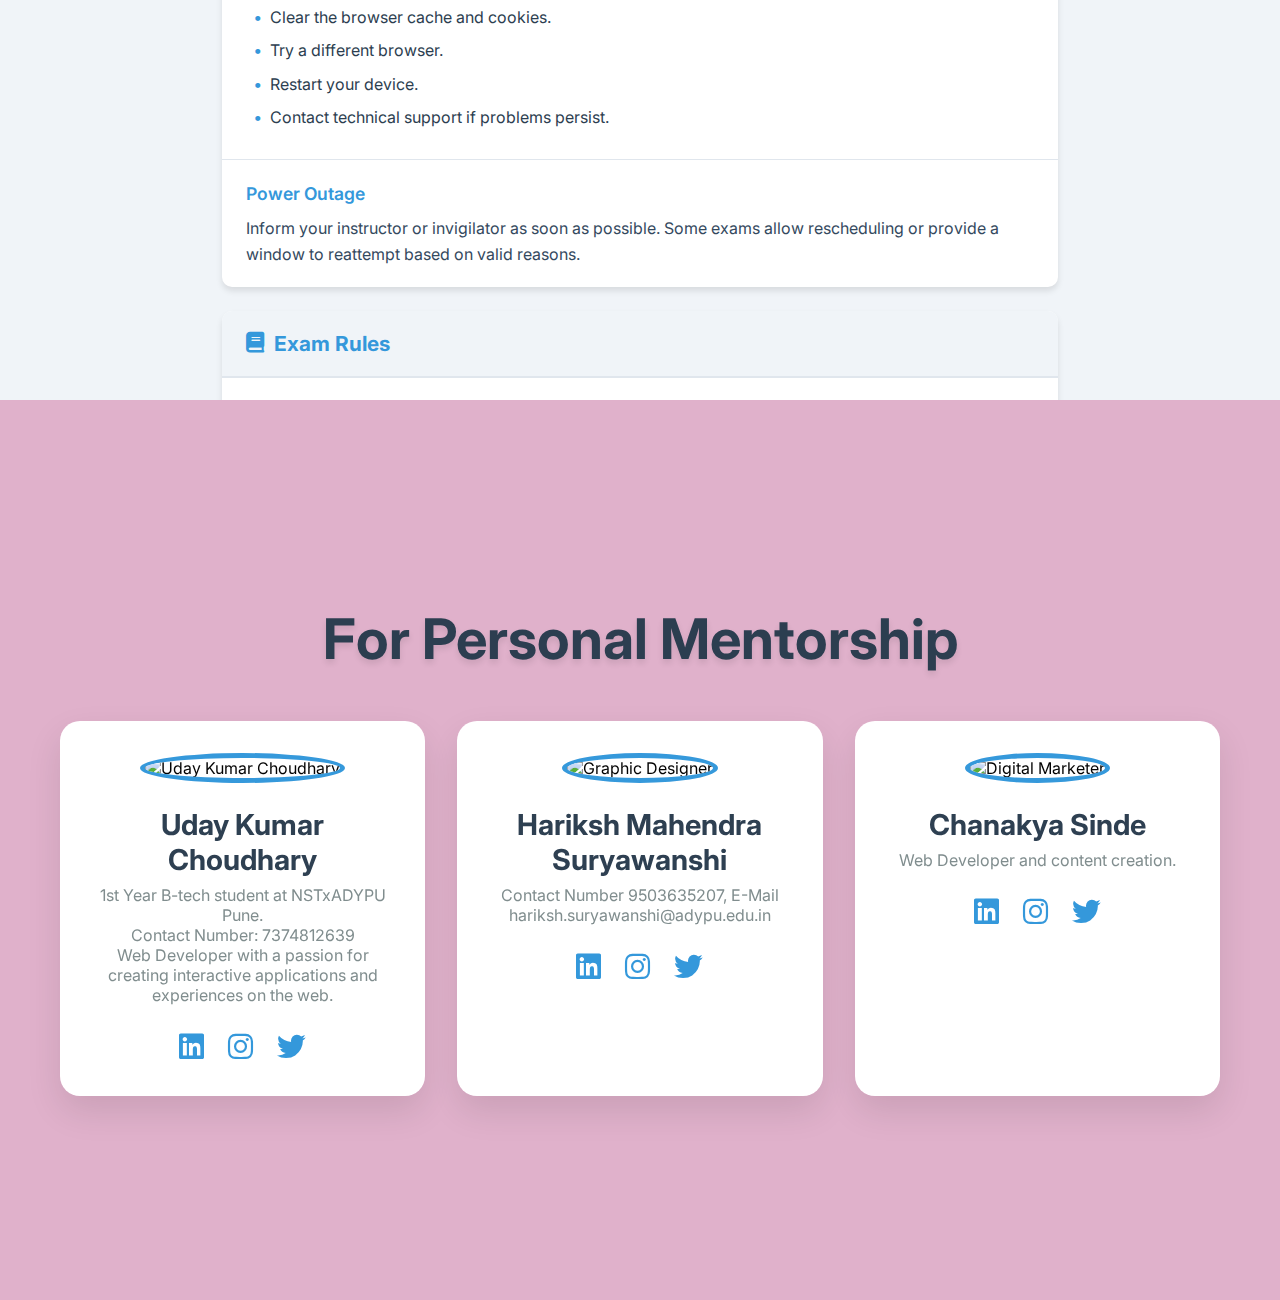
==== commit 2e73543f: "changes" ====
--- a/index.html
+++ b/index.html
@@ -4,7 +4,6 @@
     <meta charset="UTF-8">
     <meta name="viewport" content="width=device-width, initial-scale=1.0">
     <title>Exams</title>
-    <!-- <link href="https://fonts.googleapis.com/css2?family=Poppins:wght@300;400;600&display=swap" rel="stylesheet"> -->
     <link rel="stylesheet" href="styles.css">
 
 </head>
